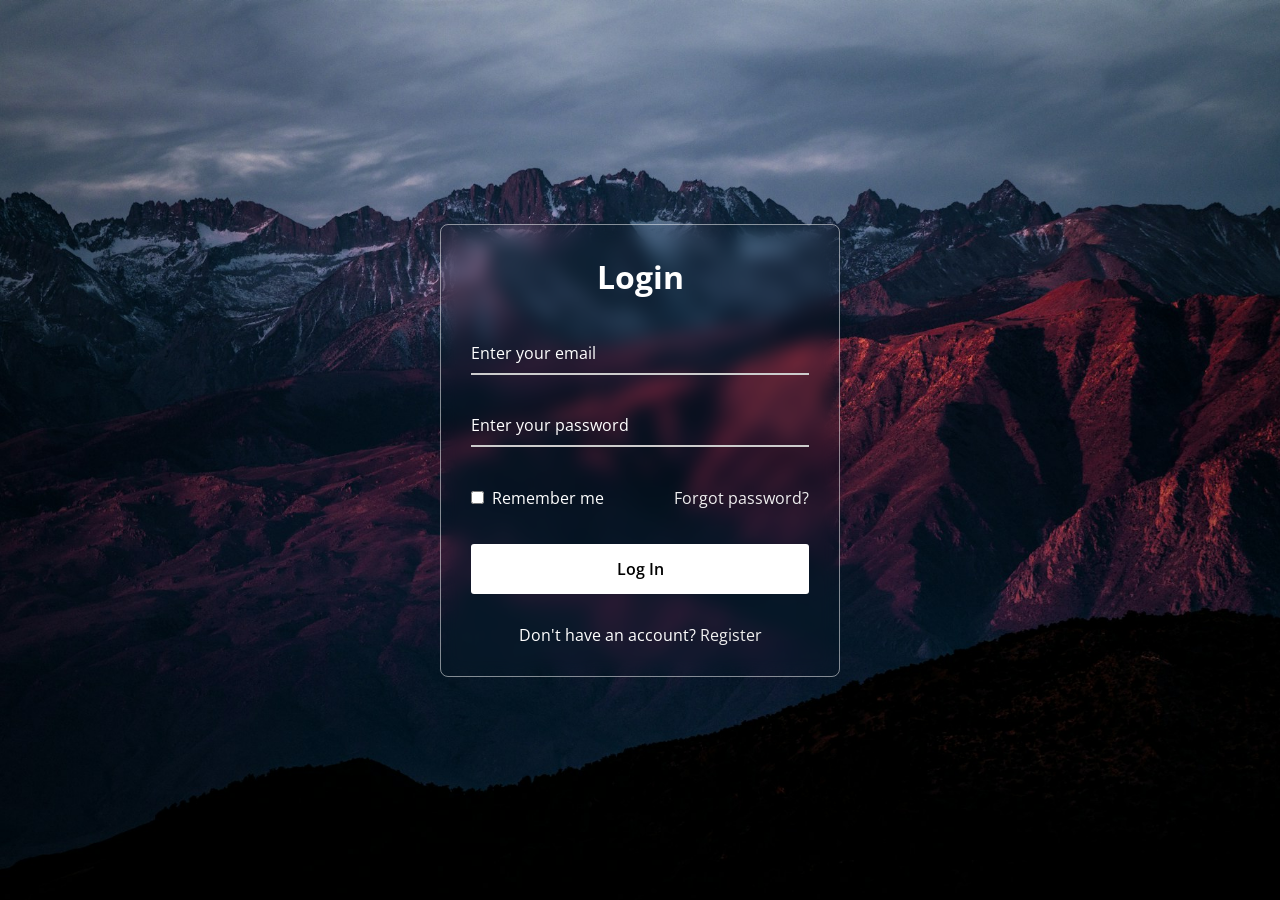
==== Login/index.html @ a390f355 "Add files via upload" ====
<!DOCTYPE html>
<!-- Coding By CodingNepal - www.codingnepalweb.com -->
<html>
<head>
  <meta charset="UTF-8">
  <meta name="viewport" content="width=device-width, initial-scale=1.0">
  <title>Glassmorphism Login Form | CodingNepal</title>
  <link rel="stylesheet" href="style.css">
</head>
<body>
  <div class="wrapper">
    <form action="#">
      <h2>Login</h2>
        <div class="input-field">
        <input type="text" required>
        <label>Enter your email</label>
      </div>
      <div class="input-field">
        <input type="password" required>
        <label>Enter your password</label>
      </div>
      <div class="forget">
        <label for="remember">
          <input type="checkbox" id="remember">
          <p>Remember me</p>
        </label>
        <a href="#">Forgot password?</a>
      </div>
      <button type="submit">Log In</button>
      <div class="register">
        <p>Don't have an account? <a href="#">Register</a></p>
      </div>
    </form>
  </div>
</body>
</html>
---- Login/style.css ----
@import url("https://fonts.googleapis.com/css2?family=Open+Sans:wght@200;300;400;500;600;700&display=swap");

* {
  margin: 0;
  padding: 0;
  box-sizing: border-box;
  font-family: "Open Sans", sans-serif;
}

body {
  display: flex;
  align-items: center;
  justify-content: center;
  min-height: 100vh;
  width: 100%;
  padding: 0 10px;
}

body::before {
  content: "";
  position: absolute;
  width: 100%;
  height: 100%;
  background: url("hero-bg.jpg"), #000;
  background-position: center;
  background-size: cover;
}

.wrapper {
  width: 400px;
  border-radius: 8px;
  padding: 30px;
  text-align: center;
  border: 1px solid rgba(255, 255, 255, 0.5);
  backdrop-filter: blur(9px);
  -webkit-backdrop-filter: blur(9px);
}

form {
  display: flex;
  flex-direction: column;
}

h2 {
  font-size: 2rem;
  margin-bottom: 20px;
  color: #fff;
}

.input-field {
  position: relative;
  border-bottom: 2px solid #ccc;
  margin: 15px 0;
}

.input-field label {
  position: absolute;
  top: 50%;
  left: 0;
  transform: translateY(-50%);
  color: #fff;
  font-size: 16px;
  pointer-events: none;
  transition: 0.15s ease;
}

.input-field input {
  width: 100%;
  height: 40px;
  background: transparent;
  border: none;
  outline: none;
  font-size: 16px;
  color: #fff;
}

.input-field input:focus~label,
.input-field input:valid~label {
  font-size: 0.8rem;
  top: 10px;
  transform: translateY(-120%);
}

.forget {
  display: flex;
  align-items: center;
  justify-content: space-between;
  margin: 25px 0 35px 0;
  color: #fff;
}

#remember {
  accent-color: #fff;
}

.forget label {
  display: flex;
  align-items: center;
}

.forget label p {
  margin-left: 8px;
}

.wrapper a {
  color: #efefef;
  text-decoration: none;
}

.wrapper a:hover {
  text-decoration: underline;
}

button {
  background: #fff;
  color: #000;
  font-weight: 600;
  border: none;
  padding: 12px 20px;
  cursor: pointer;
  border-radius: 3px;
  font-size: 16px;
  border: 2px solid transparent;
  transition: 0.3s ease;
}

button:hover {
  color: #fff;
  border-color: #fff;
  background: rgba(255, 255, 255, 0.15);
}

.register {
  text-align: center;
  margin-top: 30px;
  color: #fff;
}
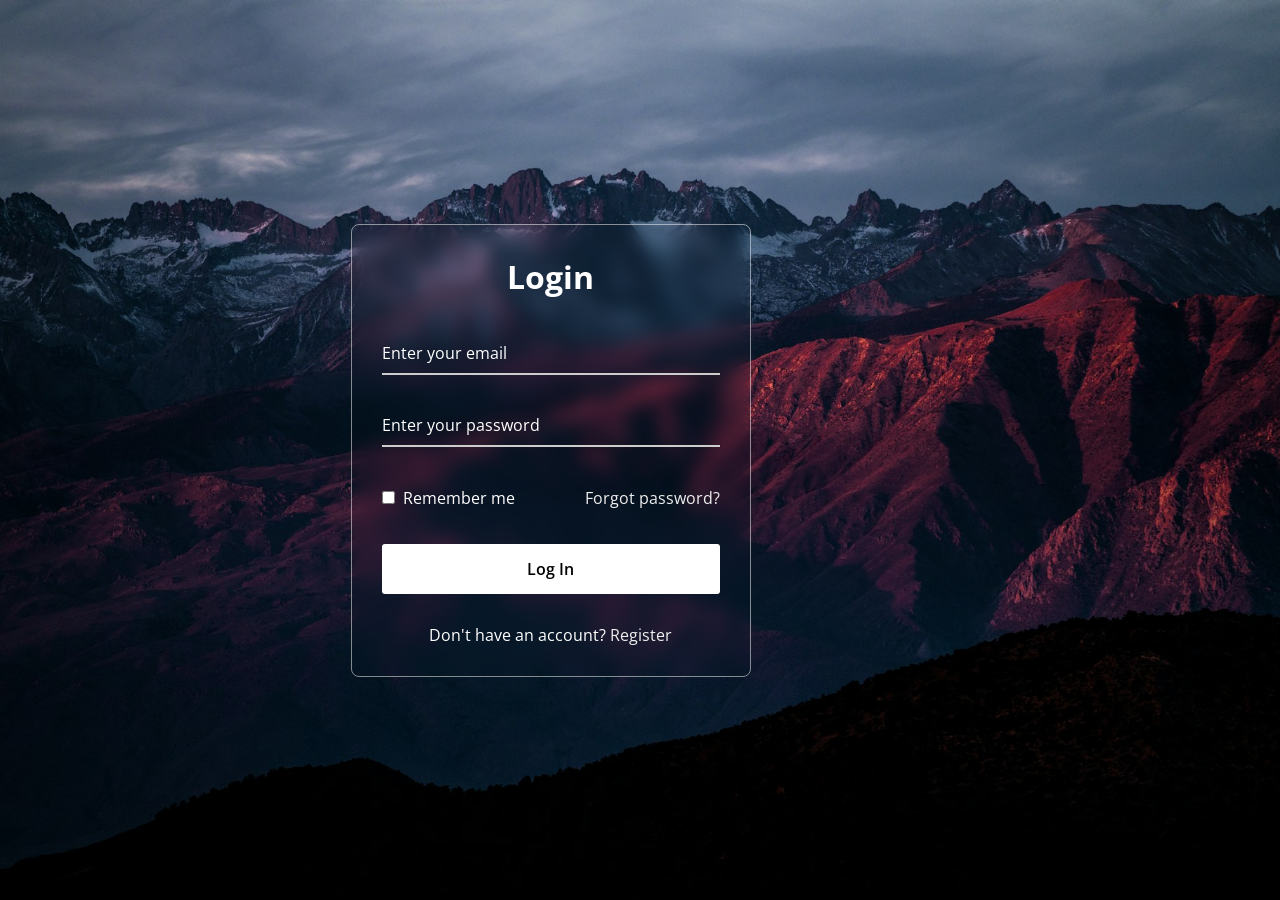
==== commit 27258c72: "Update index.html" ====
--- a/Login/index.html
+++ b/Login/index.html
@@ -32,5 +32,19 @@
       </div>
     </form>
   </div>
+   <div id="alertBox" class="alert" style="display:none;"></div> 
+  
+<form action="#" class="login" id="loginForm">
+  <div class="field"> 
+    <input type="text" placeholder="username" required id="username">
+</div>
+<div class="field"> 
+  <input type="password" placeholder="Password" required id="password">
+</div>
+</form>
+
+<script src="js/login.js"></script>
+<p id="message"></p>
+<script src="js/register.js" defer></script>
 </body>
-</html>+</html>
--- a/Login/style.css
+++ b/Login/style.css
@@ -134,4 +134,19 @@
   text-align: center;
   margin-top: 30px;
   color: #fff;
-}+}
+
+#message{
+background: #ff4e4e;
+color: white;
+text-align: center;
+margin-top: 20px;
+}
+
+#alertBox{
+position: fixed;
+top: 20px;
+left: 50%;
+transform: translateX(-50%);
+z-index: 999;
+}
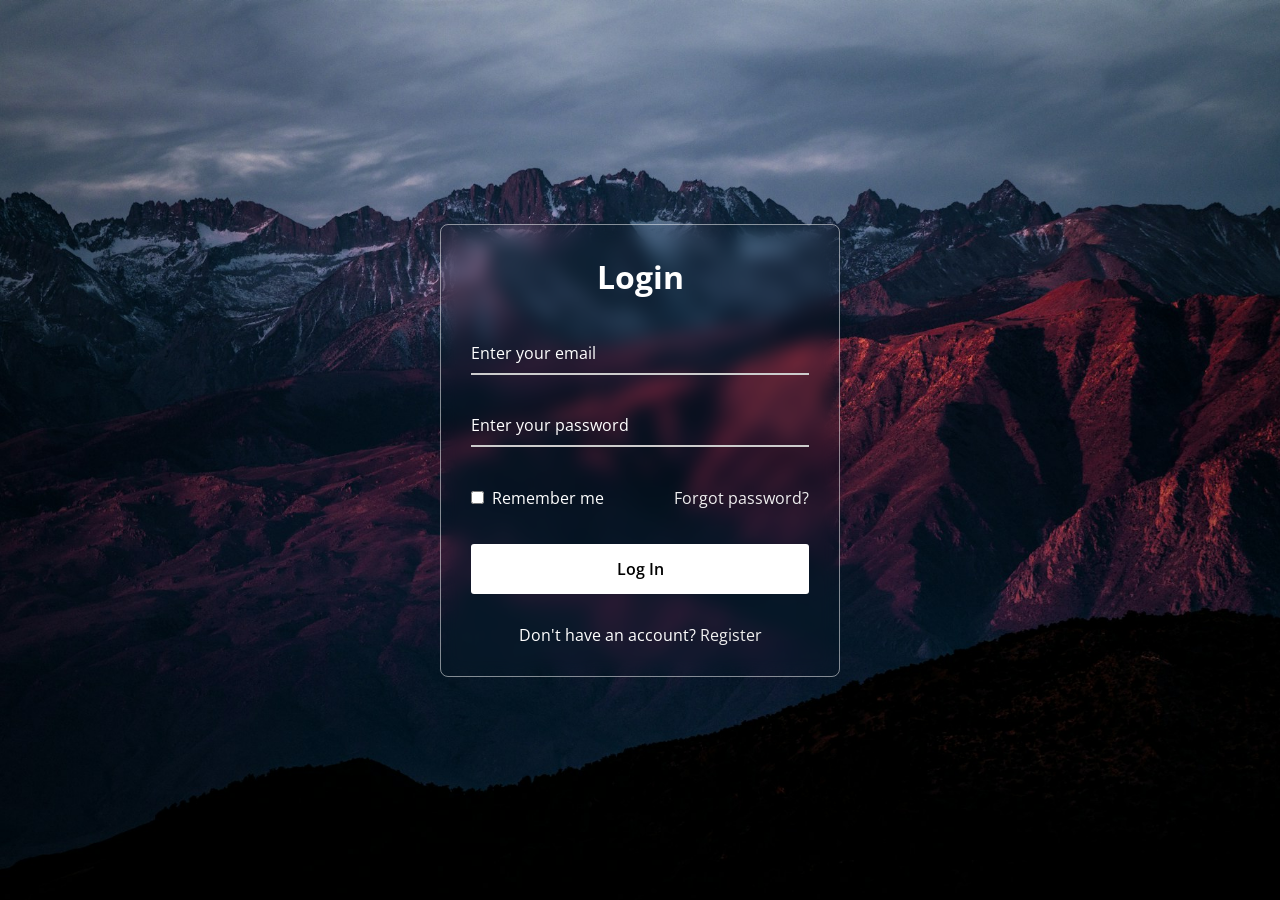
==== commit d3cf8257: "Update index.html" ====
--- a/Login/index.html
+++ b/Login/index.html
@@ -33,16 +33,8 @@
     </form>
   </div>
    <div id="alertBox" class="alert" style="display:none;"></div> 
+</form>
   
-<form action="#" class="login" id="loginForm">
-  <div class="field"> 
-    <input type="text" placeholder="username" required id="username">
-</div>
-<div class="field"> 
-  <input type="password" placeholder="Password" required id="password">
-</div>
-</form>
-
 <script src="js/login.js"></script>
 <p id="message"></p>
 <script src="js/register.js" defer></script>
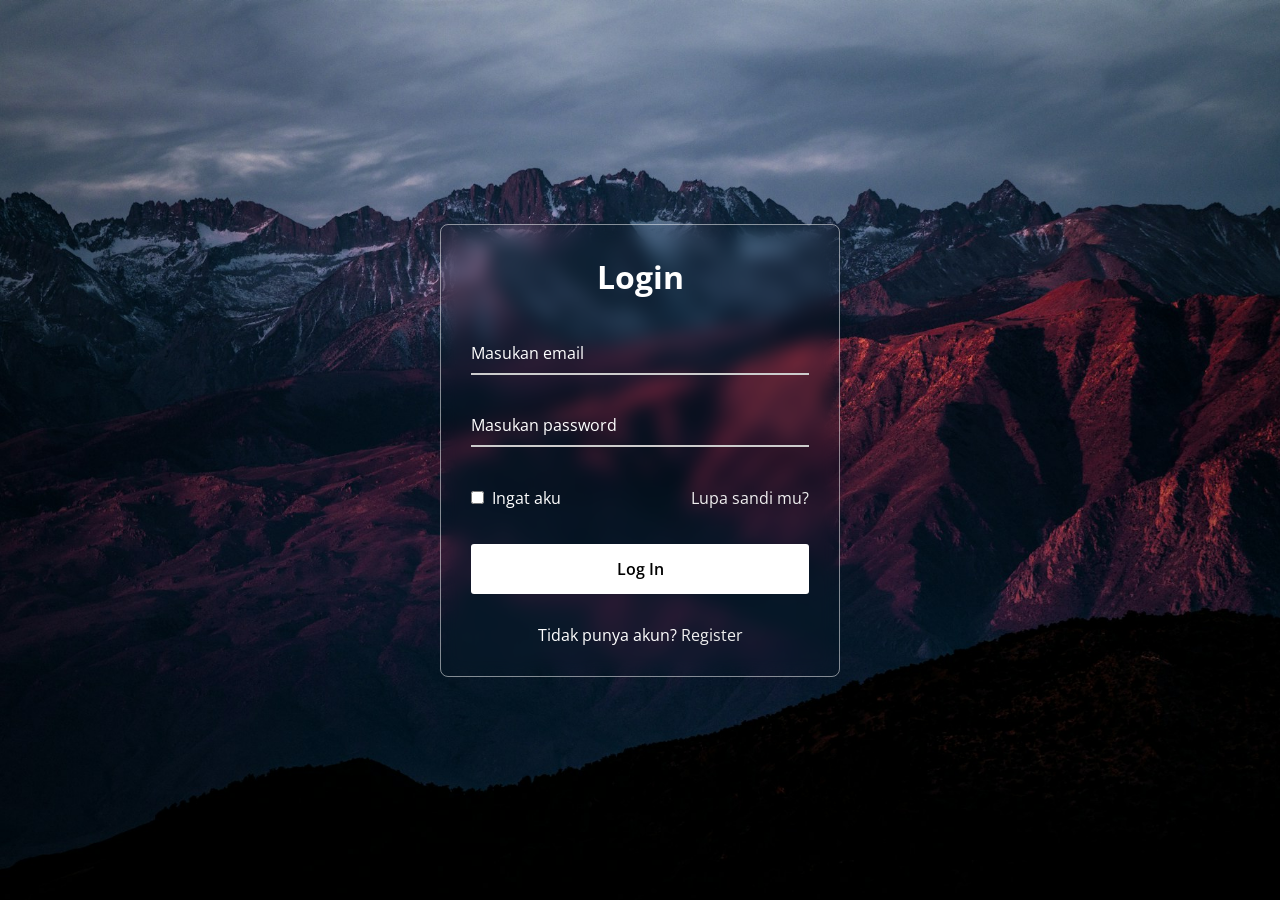
==== commit 674ba9b6: "Update index.html" ====
--- a/Login/index.html
+++ b/Login/index.html
@@ -13,22 +13,22 @@
       <h2>Login</h2>
         <div class="input-field">
         <input type="text" required>
-        <label>Enter your email</label>
+        <label>Masukan email</label>
       </div>
       <div class="input-field">
         <input type="password" required>
-        <label>Enter your password</label>
+        <label>Masukan password</label>
       </div>
       <div class="forget">
         <label for="remember">
           <input type="checkbox" id="remember">
-          <p>Remember me</p>
+          <p>Ingat aku</p>
         </label>
-        <a href="#">Forgot password?</a>
+        <a href="#">Lupa sandi mu?</a>
       </div>
       <button type="submit">Log In</button>
       <div class="register">
-        <p>Don't have an account? <a href="#">Register</a></p>
+        <p>Tidak punya akun? <a href="#">Register</a></p>
       </div>
     </form>
   </div>
